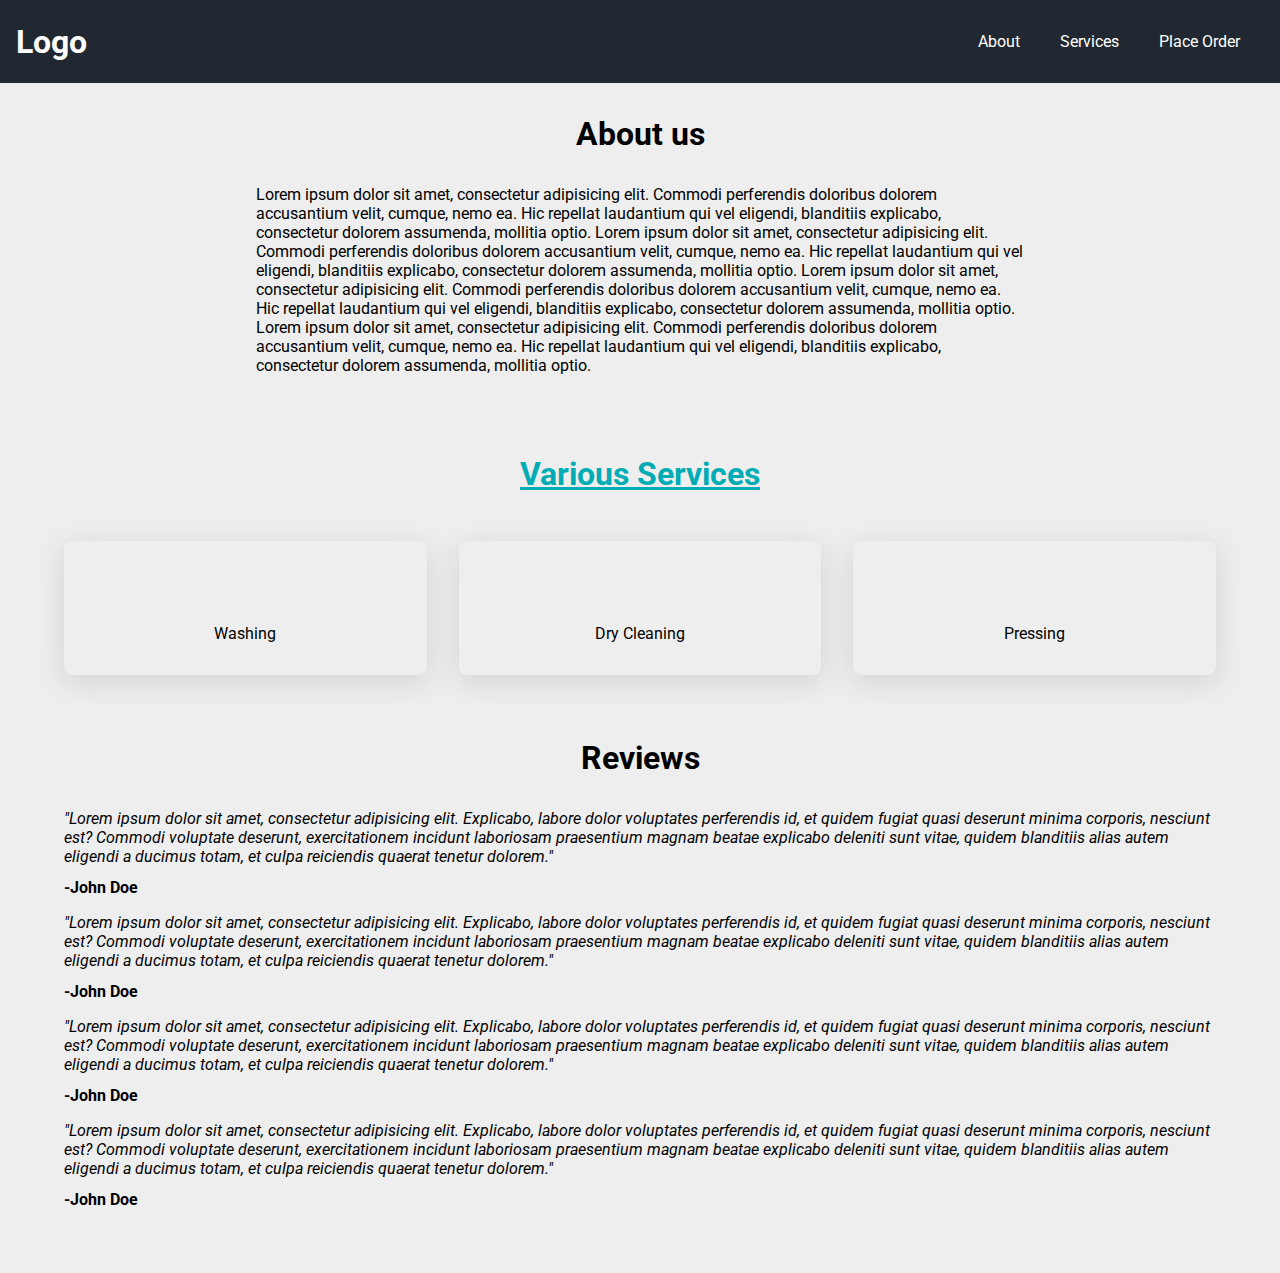
==== html/about.html @ 56c955ec "Add files via upload" ====
<!DOCTYPE html>
<html lang="en">
<head>
  <meta charset="UTF-8">
  <meta name="viewport" content="width=device-width, initial-scale=1.0">
  <meta http-equiv="X-UA-Compatible" content="ie=edge">
  <title>About</title>
  <link rel="preconnect" href="https://fonts.googleapis.com">
  <link rel="preconnect" href="https://fonts.gstatic.com" crossorigin>
  <link href="https://fonts.googleapis.com/css2?family=Ephesis&family=Roboto:wght@100;300;400;500;700;900&display=swap" rel="stylesheet">
  <link rel="stylesheet" href="../css/navigation.css">
  <link rel="stylesheet" href="../css/about.css">
</head>
<body>
  <div class="navigation">
    <div class="logo">
      <a href="index.html">
        <h1>Logo</h1>

      </a>
    </div>
    <div class="links">
      <ul>
        <li>
          <a href="about.html">About</a>
        </li>
        <li>
          <a href="services.html">Services</a>
        </li>
        <li>
          <a href="orderPage.html">Place Order</a>
        </li>
      </ul>
    </div>
  </div>

  <div class="aboutUs">
    <div class="heading">
      <h1>About us </h1>
    </div>

    <div class="content">
      <p>Lorem ipsum dolor sit amet, consectetur adipisicing elit. Commodi perferendis doloribus dolorem accusantium velit, cumque, nemo ea. Hic repellat laudantium qui vel eligendi, blanditiis explicabo, consectetur dolorem assumenda, mollitia optio.
      Lorem ipsum dolor sit amet, consectetur adipisicing elit. Commodi perferendis doloribus dolorem accusantium velit, cumque, nemo ea. Hic repellat laudantium qui vel eligendi, blanditiis explicabo, consectetur dolorem assumenda, mollitia optio.
      Lorem ipsum dolor sit amet, consectetur adipisicing elit. Commodi perferendis doloribus dolorem accusantium velit, cumque, nemo ea. Hic repellat laudantium qui vel eligendi, blanditiis explicabo, consectetur dolorem assumenda, mollitia optio.
      Lorem ipsum dolor sit amet, consectetur adipisicing elit. Commodi perferendis doloribus dolorem accusantium velit, cumque, nemo ea. Hic repellat laudantium qui vel eligendi, blanditiis explicabo, consectetur dolorem assumenda, mollitia optio.
      </p>
    </div>

  </div>

  <div class="services">
    <div class="heading">
      <h1>Various Services</h1>
    </div>

    <div class="service__container">
      <div class="service">
        <img src="http://www.strategiesonline.net/wp-content/uploads/2014/09/laundry-service.png" alt="">
        <p>Washing</p>
      </div>
      <div class="service">
        <img src="http://www.strategiesonline.net/wp-content/uploads/2014/09/laundry-service.png" alt="">
        <p>Dry Cleaning</p>
      </div>
      <div class="service">
        <img src="http://www.strategiesonline.net/wp-content/uploads/2014/09/laundry-service.png" alt="">
        <p>Pressing</p>
      </div>
    </div>
  </div>

  <div class="reviews">
    <div class="heading">
      <h1>Reviews</h1>
    </div>
    <div class="review">
      <p><i>"Lorem ipsum dolor sit amet, consectetur adipisicing elit. Explicabo, labore dolor voluptates perferendis id, et quidem fugiat quasi deserunt minima corporis, nesciunt est? Commodi voluptate deserunt, exercitationem incidunt laboriosam praesentium magnam beatae explicabo deleniti sunt vitae, quidem blanditiis alias autem eligendi a ducimus totam, et culpa reiciendis quaerat tenetur dolorem."</i></p>
      <p><b>-John Doe</b></p>
    </div>
    <div class="review">
      <p><i>"Lorem ipsum dolor sit amet, consectetur adipisicing elit. Explicabo, labore dolor voluptates perferendis id, et quidem fugiat quasi deserunt minima corporis, nesciunt est? Commodi voluptate deserunt, exercitationem incidunt laboriosam praesentium magnam beatae explicabo deleniti sunt vitae, quidem blanditiis alias autem eligendi a ducimus totam, et culpa reiciendis quaerat tenetur dolorem."</i></p>
      <p><b>-John Doe</b></p>
    </div>
    <div class="review">
      <p><i>"Lorem ipsum dolor sit amet, consectetur adipisicing elit. Explicabo, labore dolor voluptates perferendis id, et quidem fugiat quasi deserunt minima corporis, nesciunt est? Commodi voluptate deserunt, exercitationem incidunt laboriosam praesentium magnam beatae explicabo deleniti sunt vitae, quidem blanditiis alias autem eligendi a ducimus totam, et culpa reiciendis quaerat tenetur dolorem."</i></p>
      <p><b>-John Doe</b></p>
    </div>
    <div class="review">
      <p><i>"Lorem ipsum dolor sit amet, consectetur adipisicing elit. Explicabo, labore dolor voluptates perferendis id, et quidem fugiat quasi deserunt minima corporis, nesciunt est? Commodi voluptate deserunt, exercitationem incidunt laboriosam praesentium magnam beatae explicabo deleniti sunt vitae, quidem blanditiis alias autem eligendi a ducimus totam, et culpa reiciendis quaerat tenetur dolorem."</i></p>
      <p><b>-John Doe</b></p>
    </div>
  </div>
</body>
</html>
---- css/navigation.css ----
*{
  margin : 0;
  padding: 0;
  font-family: 'Roboto', sans-serif;
}

body{
  background-color: #EEEEEE;
}


.navigation .logo a{
  color : white;
  text-decoration: none;
}

.navigation{
  padding: 16px;
  display: flex;
  justify-content: space-between;
  background: #222831;
  color : white;
  align-items: center;
}


.navigation .links ul{
  display: flex;
  justify-content: space-between;
  list-style: none;
  align-items: center;
}


.navigation .links ul li{
  cursor: pointer;
  padding: 16px;
  transition: 0.5s;
  margin-right: 8px;
  border-radius: 4px;
}

.navigation .links ul li:hover{
  background: #00ADB5;
}

.navigation .links ul li a{
  color : white;
  text-decoration: none;
}

@media (max-width : 767px) {
  .navigation .links ul li{
    padding: 8px;
  }
}
---- css/about.css ----
.aboutUs .heading{
  padding: 32px;
  text-align: center;
}

.aboutUs .content{
  width: 60%;
  margin: auto;
}

.services .heading{
  text-align: center;
  color : #00ADB5;
  padding: 16px;
  text-decoration: underline;
  margin-top: 64px;
}

.service__container {
  display: grid;
  grid-template-columns: minmax(0,1fr) minmax(0,1fr) minmax(0,1fr);
  margin: 32px 5%;
  grid-gap: 32px;
}

.service{
  padding: 32px;
  border-radius: 8px;
  text-align: center;
  box-shadow: rgba(100, 100, 111, 0.2) 0px 7px 29px 0px;
}

.service img{
  width: 100%;
  border-radius: 8px;
}

.service p{
  margin-top: 32px;
}


.reviews{
  margin: 64px;
}

.reviews .heading{
  margin-bottom: 32px;
  text-align: center;
}

.reviews .review{
  margin-bottom: 16px;
}

.review p{
  margin-bottom: 12px;
}

@media (max-width : 767px) {
  .aboutUs .content{
    width: 85%;
  }

  .service__container {
    grid-template-columns: minmax(0,1fr);
  }

  .reviews{
    margin: 32px;
  }

}
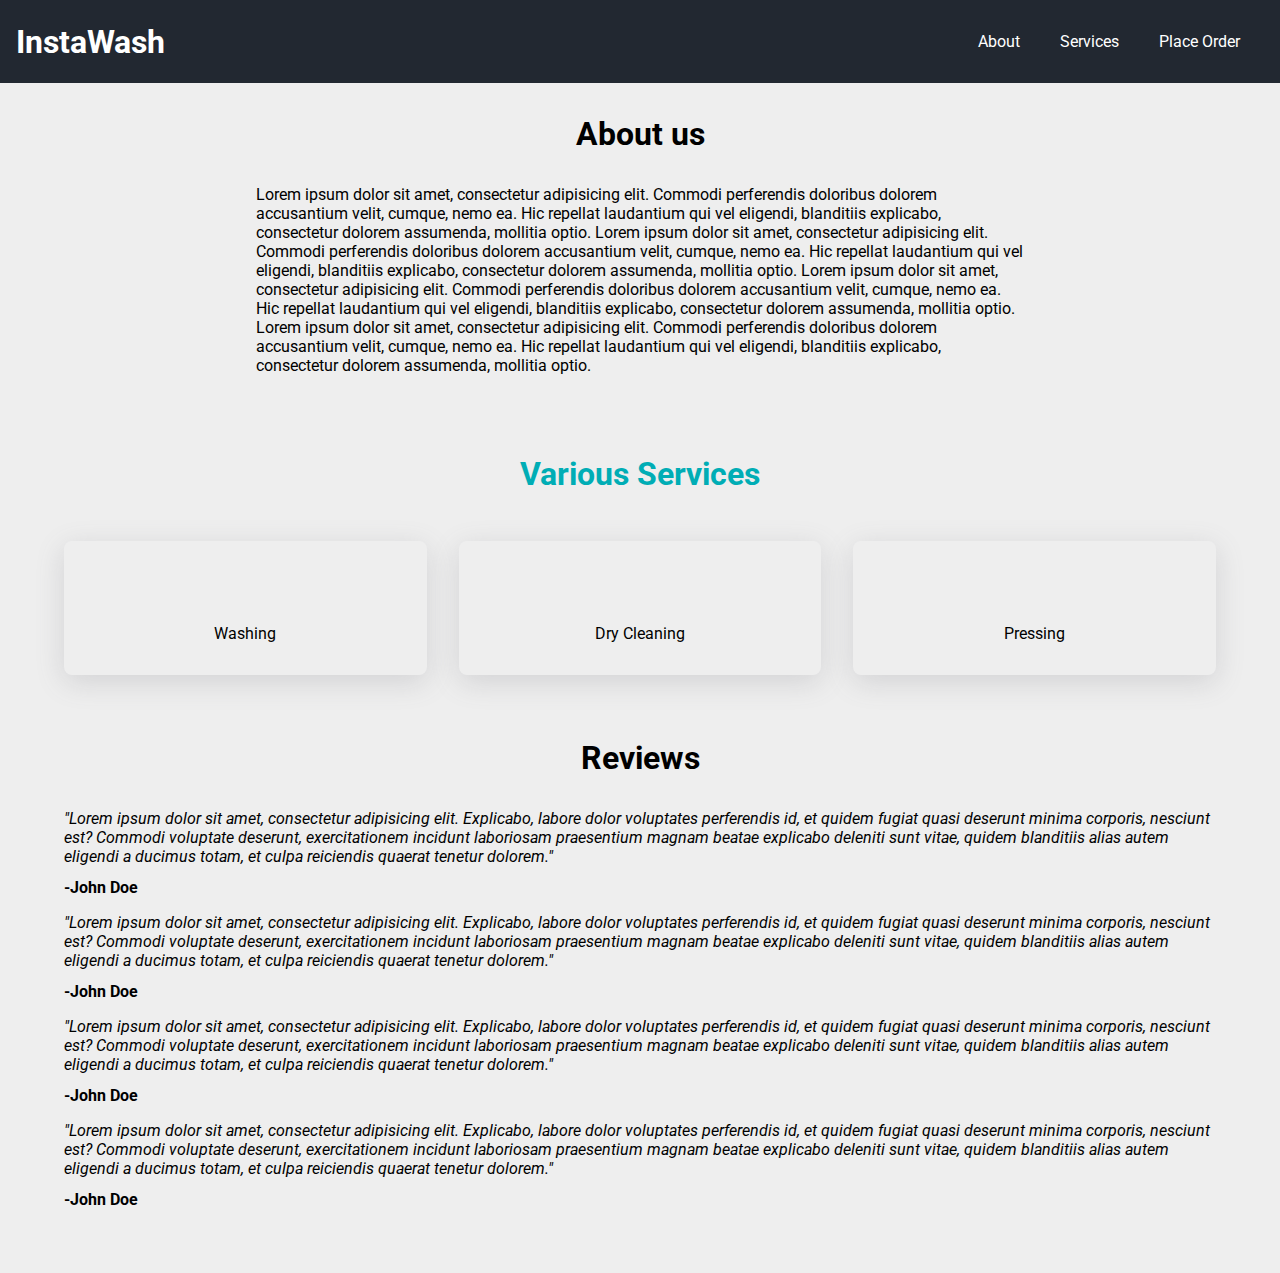
==== commit 181392d6: "Initial changes" ====
--- a/html/about.html
+++ b/html/about.html
@@ -10,12 +10,13 @@
   <link href="https://fonts.googleapis.com/css2?family=Ephesis&family=Roboto:wght@100;300;400;500;700;900&display=swap" rel="stylesheet">
   <link rel="stylesheet" href="../css/navigation.css">
   <link rel="stylesheet" href="../css/about.css">
+  <link rel="stylesheet" href="../css/services.css">
 </head>
 <body>
   <div class="navigation">
     <div class="logo">
-      <a href="index.html">
-        <h1>Logo</h1>
+      <a href="../index.html">
+        <h1>InstaWash</h1>
 
       </a>
     </div>
--- a/css/navigation.css
+++ b/css/navigation.css
@@ -12,6 +12,7 @@
 .navigation .logo a{
   color : white;
   text-decoration: none;
+  
 }
 
 .navigation{
@@ -29,6 +30,7 @@
   justify-content: space-between;
   list-style: none;
   align-items: center;
+  
 }
 
 
--- a/css/about.css
+++ b/css/about.css
@@ -7,38 +7,6 @@
   width: 60%;
   margin: auto;
 }
-
-.services .heading{
-  text-align: center;
-  color : #00ADB5;
-  padding: 16px;
-  text-decoration: underline;
-  margin-top: 64px;
-}
-
-.service__container {
-  display: grid;
-  grid-template-columns: minmax(0,1fr) minmax(0,1fr) minmax(0,1fr);
-  margin: 32px 5%;
-  grid-gap: 32px;
-}
-
-.service{
-  padding: 32px;
-  border-radius: 8px;
-  text-align: center;
-  box-shadow: rgba(100, 100, 111, 0.2) 0px 7px 29px 0px;
-}
-
-.service img{
-  width: 100%;
-  border-radius: 8px;
-}
-
-.service p{
-  margin-top: 32px;
-}
-
 
 .reviews{
   margin: 64px;
--- a/css/services.css
+++ b/css/services.css
@@ -0,0 +1,49 @@
+.services h1{
+  text-align: center;
+  color : #00ADB5;
+  padding: 16px;
+  margin-top: 64px;
+}
+
+.services .listcontent{
+  padding: 16px;
+  margin-top: 64px;
+  text-align: left;
+}
+
+.service__container {
+  display: grid;
+  grid-template-columns: minmax(0,1fr) minmax(0,1fr) minmax(0,1fr);
+  margin: 32px 5%;
+  grid-gap: 32px;
+}
+
+.service{
+  padding: 32px;
+  border-radius: 8px;
+  text-align: center;
+  box-shadow: rgba(100, 100, 111, 0.2) 0px 7px 29px 0px;
+}
+
+.service img{
+  width: 100%;
+  border-radius: 8px;
+}
+
+.service p{
+  margin-top: 32px;
+}
+
+@media (max-width : 1023px) {
+  .service__container {
+    grid-template-columns: minmax(0,1fr) minmax(0,1fr);
+  }
+}
+
+@media (max-width : 767px) {
+
+  .service__container {
+    grid-template-columns: minmax(0,1fr);
+  }
+
+}
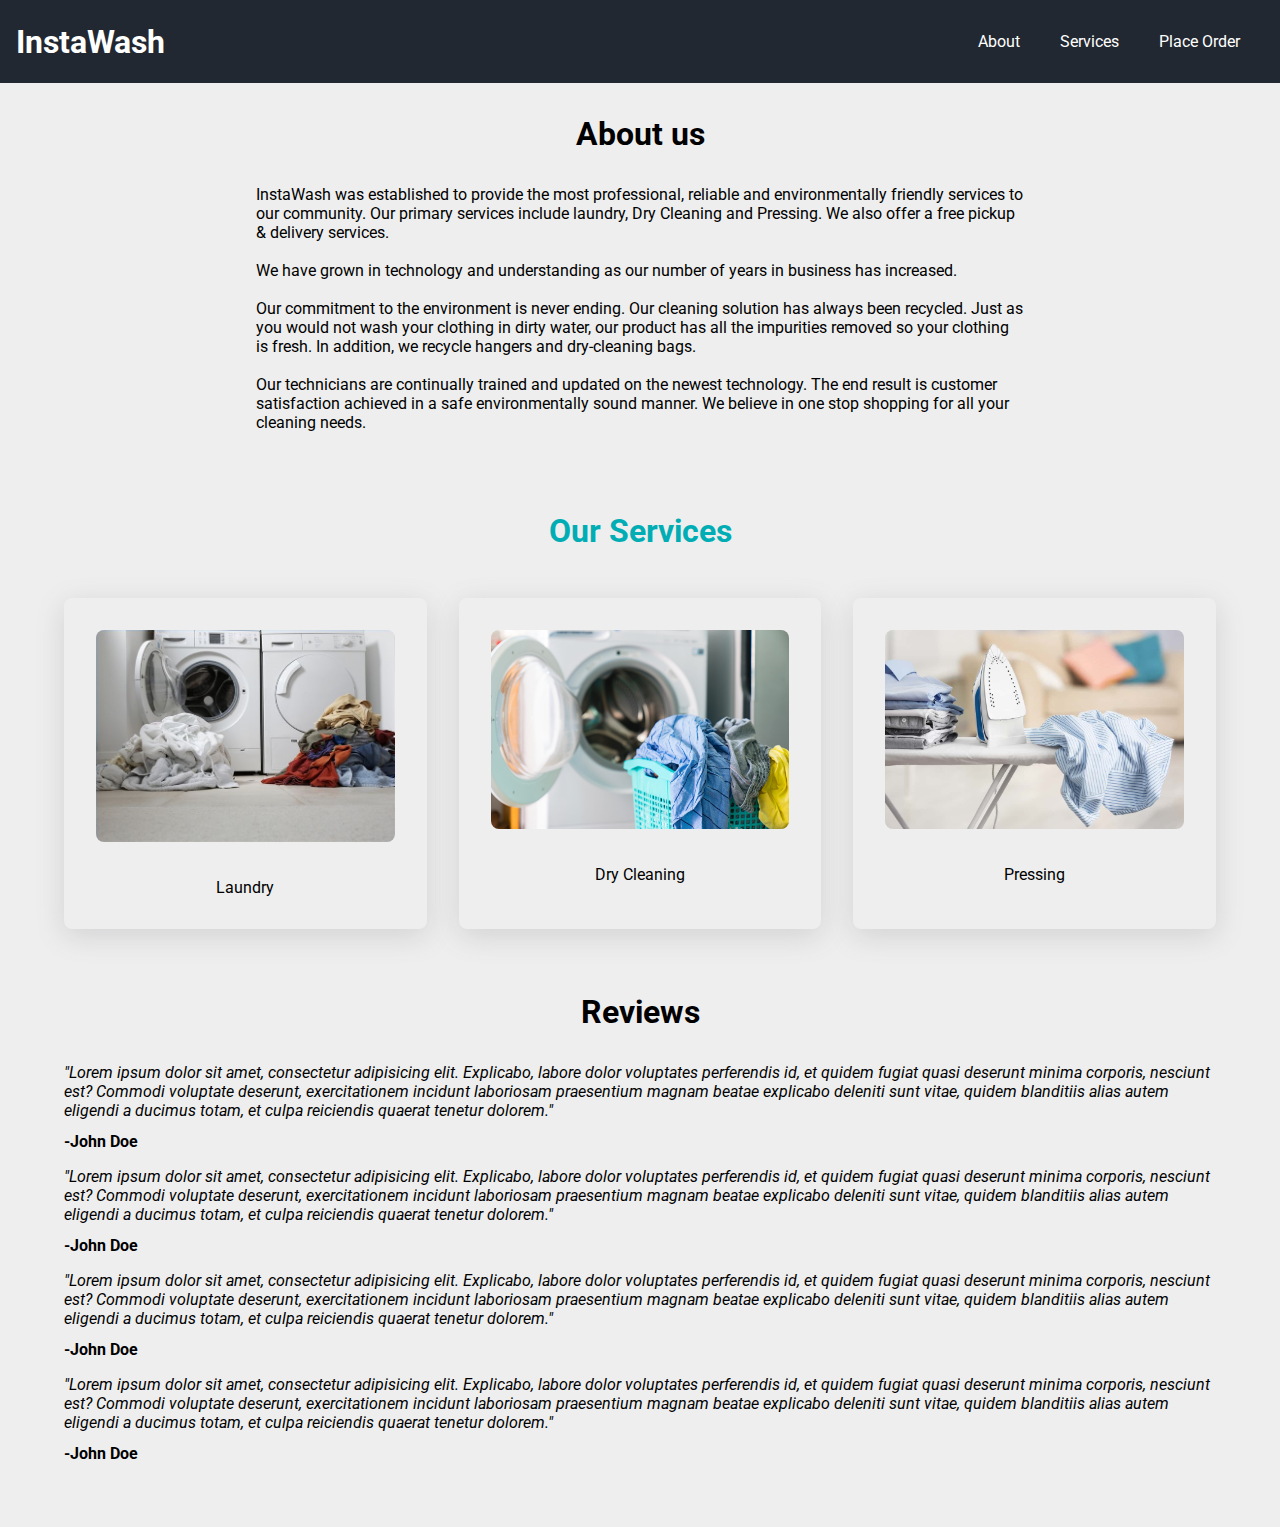
==== commit 23edce6d: "Later changes added" ====
--- a/html/about.html
+++ b/html/about.html
@@ -41,10 +41,11 @@
     </div>
 
     <div class="content">
-      <p>Lorem ipsum dolor sit amet, consectetur adipisicing elit. Commodi perferendis doloribus dolorem accusantium velit, cumque, nemo ea. Hic repellat laudantium qui vel eligendi, blanditiis explicabo, consectetur dolorem assumenda, mollitia optio.
-      Lorem ipsum dolor sit amet, consectetur adipisicing elit. Commodi perferendis doloribus dolorem accusantium velit, cumque, nemo ea. Hic repellat laudantium qui vel eligendi, blanditiis explicabo, consectetur dolorem assumenda, mollitia optio.
-      Lorem ipsum dolor sit amet, consectetur adipisicing elit. Commodi perferendis doloribus dolorem accusantium velit, cumque, nemo ea. Hic repellat laudantium qui vel eligendi, blanditiis explicabo, consectetur dolorem assumenda, mollitia optio.
-      Lorem ipsum dolor sit amet, consectetur adipisicing elit. Commodi perferendis doloribus dolorem accusantium velit, cumque, nemo ea. Hic repellat laudantium qui vel eligendi, blanditiis explicabo, consectetur dolorem assumenda, mollitia optio.
+      <p>
+        InstaWash was established to provide the most professional, reliable and environmentally friendly services to our community. Our primary services include laundry, Dry Cleaning and Pressing. We also offer a free pickup & delivery services.<br><br>
+We have grown in technology and understanding as our number of years in business has increased.<br><br>
+Our commitment to the environment is never ending.  Our cleaning solution has always been recycled.  Just as you would not wash your clothing in dirty water, our product has all the impurities removed so your clothing is fresh.  In addition, we recycle hangers and dry-cleaning bags.<br><br>
+Our technicians are continually trained and updated on the newest technology.  The end result is customer satisfaction achieved in a safe environmentally sound manner. We believe in one stop shopping for all your cleaning needs.
       </p>
     </div>
 
@@ -52,20 +53,20 @@
 
   <div class="services">
     <div class="heading">
-      <h1>Various Services</h1>
+      <h1>Our Services</h1>
     </div>
 
     <div class="service__container">
       <div class="service">
-        <img src="http://www.strategiesonline.net/wp-content/uploads/2014/09/laundry-service.png" alt="">
-        <p>Washing</p>
+        <img src="../images/washing.png" alt="">
+        <p>Laundry</p>
       </div>
       <div class="service">
-        <img src="http://www.strategiesonline.net/wp-content/uploads/2014/09/laundry-service.png" alt="">
+        <img src="../images/drying.jpg" alt="">
         <p>Dry Cleaning</p>
       </div>
       <div class="service">
-        <img src="http://www.strategiesonline.net/wp-content/uploads/2014/09/laundry-service.png" alt="">
+        <img src="../images/pressing.jpg" alt="">
         <p>Pressing</p>
       </div>
     </div>
